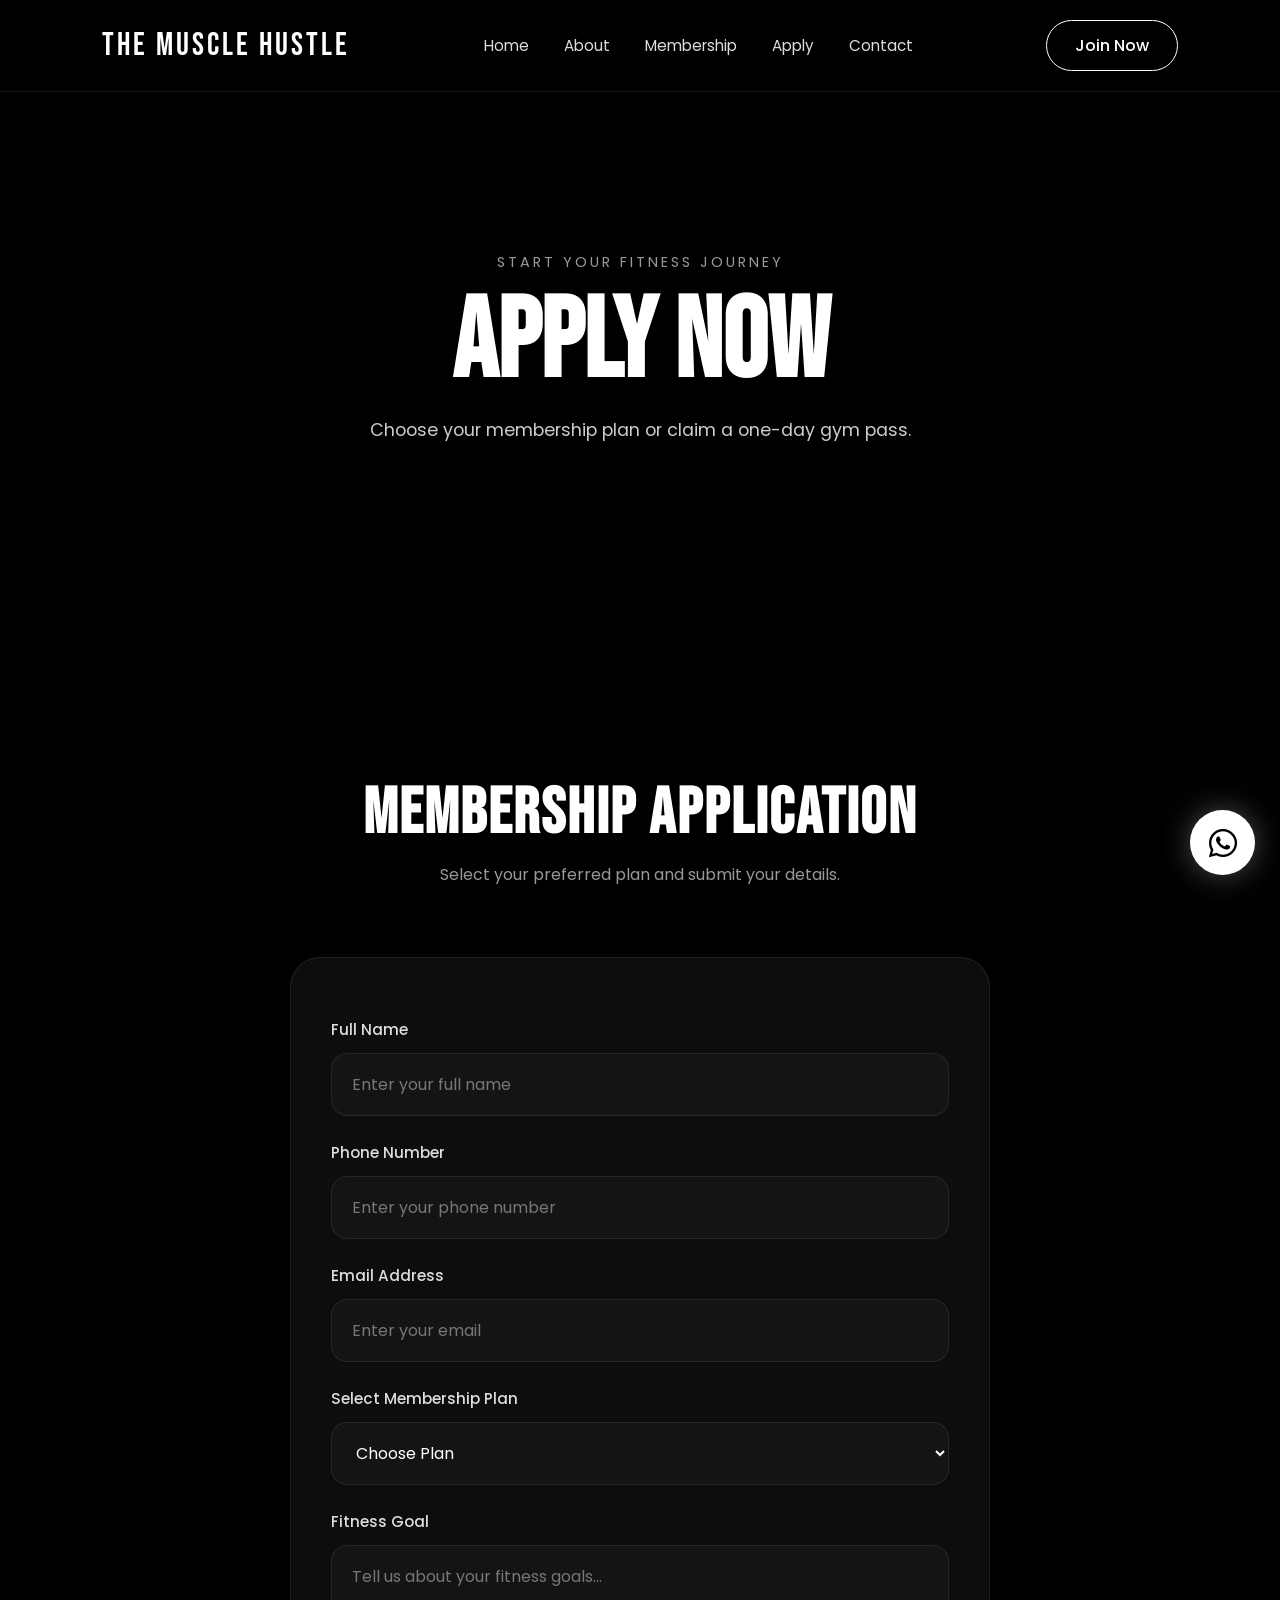
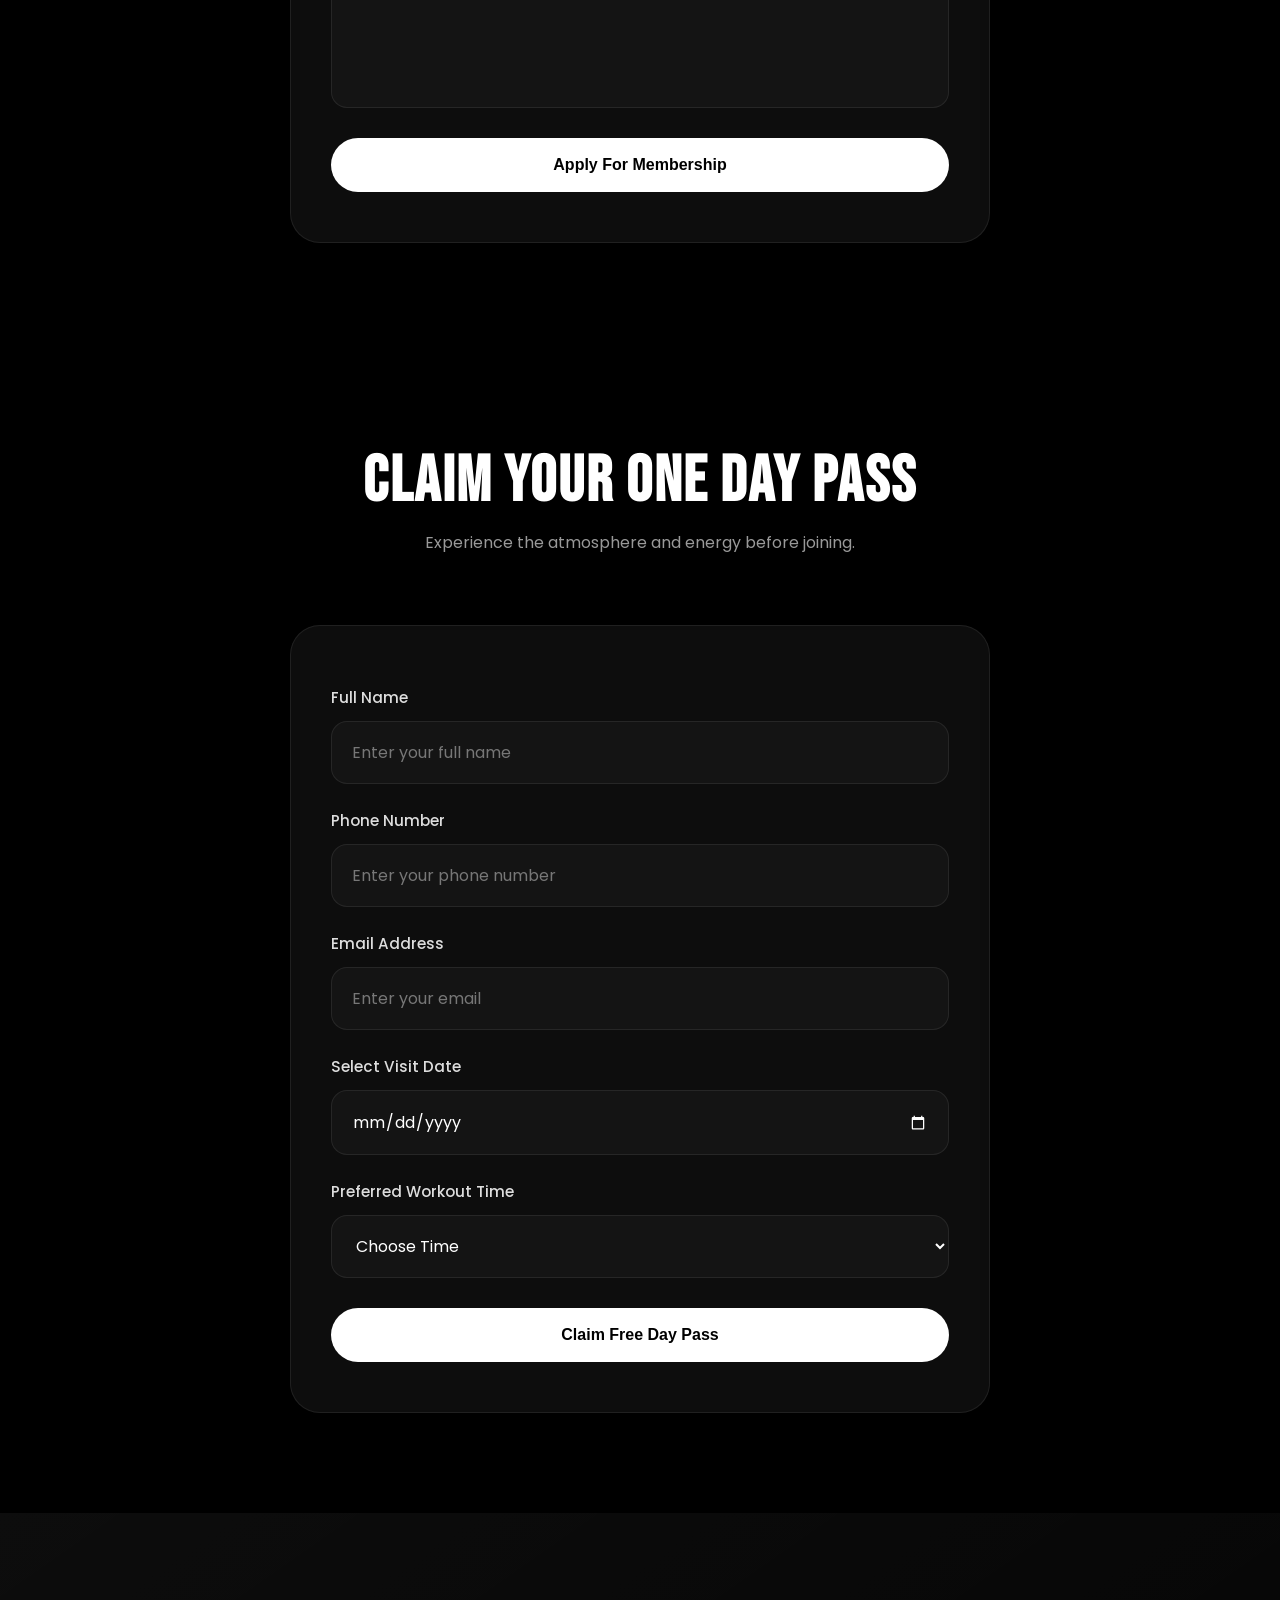
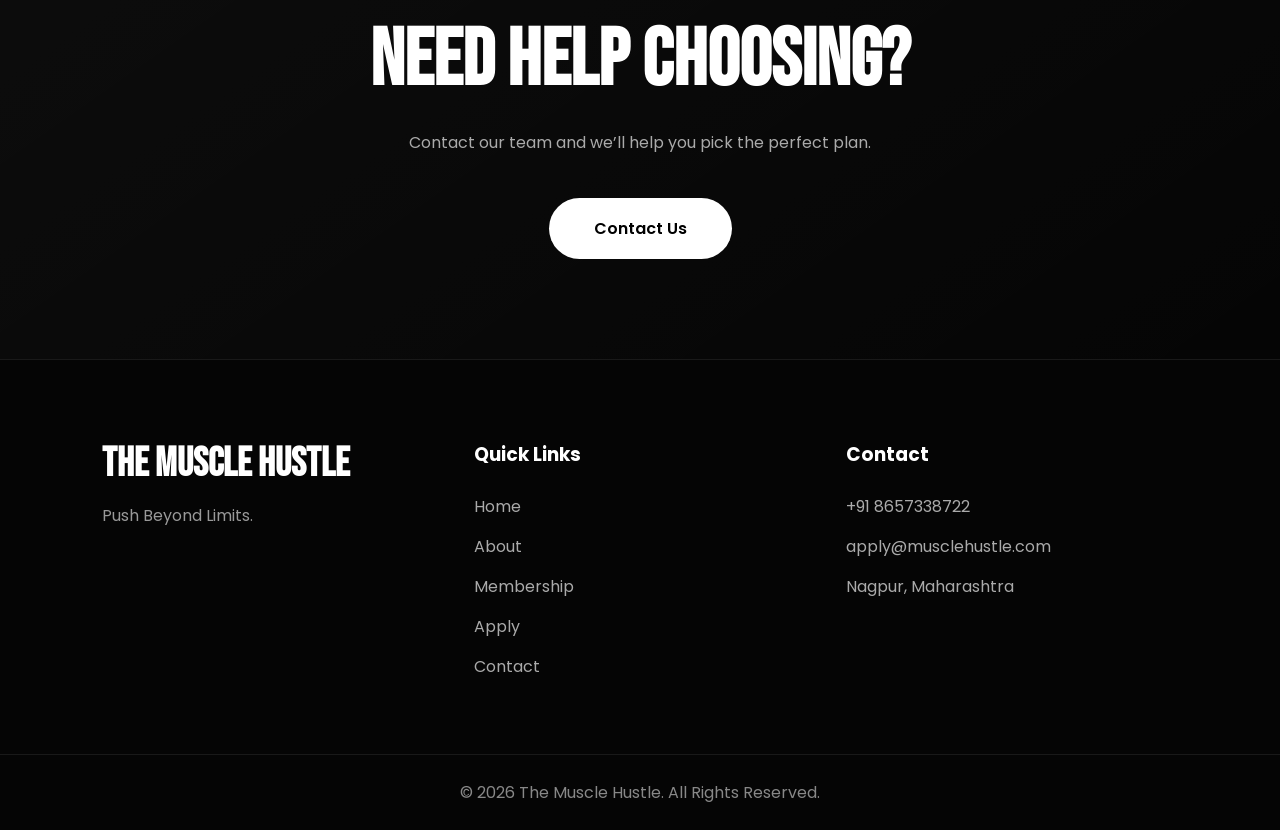
==== apply.html @ ff86056d "Initial commit" ====
<!DOCTYPE html>
<html lang="en">

<head>

    <meta charset="UTF-8">
    <meta name="viewport" content="width=device-width, initial-scale=1.0">

    <title>Apply | The Muscle Hustle</title>

    <!-- GOOGLE FONTS -->
    <link
        href="https://fonts.googleapis.com/css2?family=Bebas+Neue&family=Poppins:wght@300;400;500;600;700&display=swap"
        rel="stylesheet">

    <!-- FONT AWESOME -->
    <link rel="stylesheet" href="https://cdnjs.cloudflare.com/ajax/libs/font-awesome/6.5.1/css/all.min.css">

    <!-- CSS -->
    <link rel="stylesheet" href="membership.css">

</head>

<body>

    <!-- ================= NAVBAR ================= -->

    <header class="navbar">

        <a href="index.html" class="logo">
            THE MUSCLE HUSTLE
        </a>

        <nav>

            <ul class="nav-links">

                <li><a href="index.html">Home</a></li>
                <li><a href="about.html">About</a></li>
                <li><a href="membership.html">Membership</a></li>
                <li><a href="apply.html">Apply</a></li>
                <li><a href="contact.html">Contact</a></li>

            </ul>

        </nav>

        <a href="apply.html" class="join-btn">
            Join Now
        </a>

        <div class="menu-toggle">
            <i class="fas fa-bars"></i>
        </div>

    </header>

    <!-- ================= HERO ================= -->

    <section class="membership-hero">

        <div class="overlay"></div>

        <img src="images/membership-bg.jpg" alt="" class="hero-image">

        <div class="membership-hero-content">

            <span>START YOUR FITNESS JOURNEY</span>

            <h1>
                Apply Now
            </h1>

            <p>
                Choose your membership plan or claim a one-day gym pass.
            </p>

        </div>

    </section>

    <!-- ================= MEMBERSHIP FORM ================= -->

    <section class="pricing-section">

        <div class="section-title">

            <h2>
                Membership Application
            </h2>

            <p>
                Select your preferred plan and submit your details.
            </p>

        </div>

        <div class="pricing-card" style="max-width:700px; margin:auto;">

            <form class="apply-form">

                <div class="form-group" style="margin-bottom:25px;">

                    <label>Full Name</label>

                    <input type="text" placeholder="Enter your full name" required>

                </div>

                <div class="form-group" style="margin-bottom:25px;">

                    <label>Phone Number</label>

                    <input type="tel" placeholder="Enter your phone number" required>

                </div>

                <div class="form-group" style="margin-bottom:25px;">

                    <label>Email Address</label>

                    <input type="email" placeholder="Enter your email" required>

                </div>

                <div class="form-group" style="margin-bottom:25px;">

                    <label>Select Membership Plan</label>

                    <select required>

                        <option value="">Choose Plan</option>
                        <option>Monthly Plan - ₹2000</option>
                        <option>3 Months Plan - ₹3500</option>
                        <option>6 Months Plan - ₹5500</option>
                        <option>Annual Plan - ₹8000</option>

                    </select>

                </div>

                <div class="form-group" style="margin-bottom:30px;">

                    <label>Fitness Goal</label>

                    <textarea rows="5" placeholder="Tell us about your fitness goals..."></textarea>

                </div>

                <button type="submit" class="plan-btn" style="width:100%;">
                    Apply For Membership
                </button>

            </form>

        </div>

    </section>

    <!-- ================= DAY PASS FORM ================= -->

    <section class="extra-plans">

        <div class="section-title">

            <h2>
                Claim Your One Day Pass
            </h2>

            <p>
                Experience the atmosphere and energy before joining.
            </p>

        </div>

        <div class="pricing-card" style="max-width:700px; margin:auto;">

            <form class="apply-form">

                <div class="form-group" style="margin-bottom:25px;">

                    <label>Full Name</label>

                    <input type="text" placeholder="Enter your full name" required>

                </div>

                <div class="form-group" style="margin-bottom:25px;">

                    <label>Phone Number</label>

                    <input type="tel" placeholder="Enter your phone number" required>

                </div>

                <div class="form-group" style="margin-bottom:25px;">

                    <label>Email Address</label>

                    <input type="email" placeholder="Enter your email" required>

                </div>

                <div class="form-group" style="margin-bottom:25px;">

                    <label>Select Visit Date</label>

                    <input type="date" required>

                </div>

                <div class="form-group" style="margin-bottom:30px;">

                    <label>Preferred Workout Time</label>

                    <select required>

                        <option value="">Choose Time</option>
                        <option>Morning</option>
                        <option>Afternoon</option>
                        <option>Evening</option>

                    </select>

                </div>

                <button type="submit" class="plan-btn" style="width:100%;">
                    Claim Free Day Pass
                </button>

            </form>

        </div>

    </section>

    <!-- ================= CONTACT CTA ================= -->

    <section class="trial-section">

        <div class="trial-content">

            <h2>
                Need Help Choosing?
            </h2>

            <p>
                Contact our team and we’ll help you pick the perfect plan.
            </p>

            <a href="contact.html" class="trial-btn">
                Contact Us
            </a>

        </div>

    </section>

    <!-- ================= FOOTER ================= -->

    <footer class="footer">

        <div class="footer-container">

            <div class="footer-logo">

                <h2>
                    THE MUSCLE HUSTLE
                </h2>

                <p>
                    Push Beyond Limits.
                </p>

            </div>

            <div class="footer-links">

                <h3>
                    Quick Links
                </h3>

                <ul>

                    <li><a href="index.html">Home</a></li>
                    <li><a href="about.html">About</a></li>
                    <li><a href="membership.html">Membership</a></li>
                    <li><a href="apply.html">Apply</a></li>
                    <li><a href="contact.html">Contact</a></li>

                </ul>

            </div>

            <div class="footer-contact">

                <h3>
                    Contact
                </h3>

                <p>+91 8657338722</p>
                <p>apply@musclehustle.com</p>
                <p>Nagpur, Maharashtra</p>

            </div>

        </div>

        <div class="footer-bottom">

            <p>
                © 2026 The Muscle Hustle. All Rights Reserved.
            </p>

        </div>

    </footer>

    <!-- ================= WHATSAPP ================= -->

    <a href="https://wa.me/918657338722?text=Hello%20The%20Muscle%20Hustle%2C%20I%20want%20to%20apply%20for%20membership."
        class="whatsapp-float" target="_blank">

        <i class="fab fa-whatsapp"></i>

    </a>

    <!-- JS -->
    <script src="script.js"></script>

</body>

</html>
---- membership.css ----
/* =========================
   GLOBAL STYLES
========================= */

* {
    margin: 0;
    padding: 0;
    box-sizing: border-box;
}

html {
    scroll-behavior: smooth;
}

body {
    background: #000;
    color: #fff;
    font-family: 'Poppins', sans-serif;
    overflow-x: hidden;
}

section {
    padding: 100px 8%;
    position: relative;
}

img {
    width: 100%;
    display: block;
}

a {
    text-decoration: none;
    color: white;
}

ul {
    list-style: none;
}

.section-title {
    text-align: center;
    margin-bottom: 70px;
}

.section-title h2 {
    font-size: 4rem;
    font-family: 'Bebas Neue', sans-serif;
    letter-spacing: 2px;
    margin-bottom: 10px;
}

.section-title p {
    color: #999;
    font-size: 1rem;
}

/* =========================
   NAVBAR
========================= */

.navbar {
    width: 100%;
    padding: 20px 8%;
    position: fixed;
    top: 0;
    left: 0;
    z-index: 9999;

    display: flex;
    align-items: center;
    justify-content: space-between;

    background: rgba(0, 0, 0, 0.92);

    border-bottom: 1px solid rgba(255, 255, 255, 0.08);
}

.logo {
    font-size: 2rem;
    font-family: 'Bebas Neue', sans-serif;
    letter-spacing: 3px;
    color: #fff;
}

.nav-links {
    display: flex;
    gap: 35px;
}

.nav-links a {
    font-size: 0.95rem;
    color: #ddd;
    transition: 0.3s ease;
    position: relative;
}

.nav-links a:hover {
    color: white;
}

.nav-links a::after {
    content: '';
    position: absolute;
    width: 0%;
    height: 1px;
    background: white;
    left: 0;
    bottom: -6px;
    transition: 0.3s;
}

.nav-links a:hover::after {
    width: 100%;
}

.join-btn {
    padding: 12px 28px;
    border: 1px solid white;
    border-radius: 50px;
    transition: 0.4s ease;
    font-weight: 500;
}

.join-btn:hover {
    background: white;
    color: black;
    transform: translateY(-3px);
}

/* =========================
   HERO SECTION
========================= */

.membership-hero {
    width: 100%;
    min-height: 75vh;
    padding-top: 120px;
    position: relative;
    overflow: hidden;
    display: flex;
    align-items: center;
    justify-content: center;
}

.hero-image {
    position: absolute;
    width: 100%;
    height: 100%;
    object-fit: cover;
    filter: grayscale(100%);
}

.overlay {
    position: absolute;
    inset: 0;
    background: linear-gradient(to right,
            rgba(0, 0, 0, 0.92),
            rgba(0, 0, 0, 0.55),
            rgba(0, 0, 0, 0.85));
    z-index: 1;
}

.membership-hero-content {
    position: relative;
    z-index: 2;
    text-align: center;
    max-width: 850px;
}

.membership-hero-content span {
    color: #999;
    letter-spacing: 3px;
    font-size: 0.9rem;
}

.membership-hero-content h1 {
    font-size: 7rem;
    font-family: 'Bebas Neue', sans-serif;
    line-height: 0.9;
    margin: 20px 0;
    text-transform: uppercase;
}

.membership-hero-content p {
    color: #ccc;
    line-height: 1.8;
    font-size: 1.1rem;
}

/* =========================
   PRICING SECTION
========================= */

.pricing-grid {
    display: grid;
    grid-template-columns: repeat(auto-fit, minmax(280px, 1fr));
    gap: 35px;
}

.pricing-card {
    position: relative;
    background: #0d0d0d;
    border-radius: 30px;
    padding: 50px 40px;
    border: 1px solid rgba(255, 255, 255, 0.08);
    transition: 0.4s ease;
    overflow: hidden;
}

.pricing-card:hover {
    transform: translateY(-10px);
    border-color: rgba(255, 255, 255, 0.35);
    box-shadow: 0 0 40px rgba(255, 255, 255, 0.08);
}

.pricing-card h3 {
    font-size: 2rem;
    margin-bottom: 25px;
}

.price {
    font-size: 4rem;
    font-family: 'Bebas Neue', sans-serif;
    margin-bottom: 30px;
}

.price span {
    font-size: 1rem;
    color: #999;
    font-family: 'Poppins', sans-serif;
}

.pricing-card ul {
    margin-bottom: 35px;
}

.pricing-card ul li {
    margin-bottom: 18px;
    color: #ccc;
    display: flex;
    align-items: center;
    gap: 12px;
}

.pricing-card ul li i {
    color: white;
}

.plan-btn {
    display: inline-block;
    width: 100%;
    padding: 16px;
    text-align: center;
    border-radius: 50px;
    border: 1px solid rgba(255, 255, 255, 0.2);
    transition: 0.4s ease;
    font-weight: 600;
}

.plan-btn:hover {
    background: white;
    color: black;
}

.popular {
    border: 1px solid white;
    transform: scale(1.03);
}

.popular-badge {
    position: absolute;
    top: 20px;
    right: -40px;
    background: white;
    color: black;
    padding: 10px 50px;
    transform: rotate(45deg);
    font-size: 0.8rem;
    font-weight: 600;
}

.premium {
    background: linear-gradient(145deg,
            rgba(255, 255, 255, 0.08),
            rgba(255, 255, 255, 0.02));
}

/* =========================
   EXTRA PLANS
========================= */

.extras-grid {
    display: grid;
    grid-template-columns: repeat(auto-fit, minmax(250px, 1fr));
    gap: 30px;
}

.extra-card {
    padding: 45px 35px;
    border-radius: 24px;
    background: #0d0d0d;
    border: 1px solid rgba(255, 255, 255, 0.08);
    text-align: center;
    transition: 0.4s ease;
}

.extra-card:hover {
    transform: translateY(-10px);
    border-color: rgba(255, 255, 255, 0.3);
}

.extra-card i {
    font-size: 3rem;
    margin-bottom: 25px;
}

.extra-card h3 {
    margin-bottom: 15px;
    font-size: 1.5rem;
}

.extra-card p {
    color: #999;
    line-height: 1.7;
}

/* =========================
   TRIAL SECTION
========================= */

.trial-section {
    background: linear-gradient(145deg,
            rgba(255, 255, 255, 0.05),
            rgba(255, 255, 255, 0.02));
}

.trial-content {
    max-width: 750px;
    margin: auto;
    text-align: center;
}

.trial-content h2 {
    font-size: 5rem;
    font-family: 'Bebas Neue', sans-serif;
    margin-bottom: 20px;
}

.trial-content p {
    color: #aaa;
    margin-bottom: 40px;
    line-height: 1.8;
}

.trial-btn {
    display: inline-block;
    padding: 18px 45px;
    border-radius: 50px;
    background: white;
    color: black;
    font-weight: 600;
    transition: 0.4s ease;
}

.trial-btn:hover {
    transform: translateY(-5px);
    box-shadow: 0 0 30px rgba(255, 255, 255, 0.2);
}

/* =========================
   FAQ
========================= */

.faq-container {
    max-width: 900px;
    margin: auto;
}

.faq-item {
    margin-bottom: 20px;
    border-radius: 20px;
    overflow: hidden;
    border: 1px solid rgba(255, 255, 255, 0.08);
    background: #0d0d0d;
}

.faq-question {
    width: 100%;
    background: transparent;
    color: white;
    border: none;
    padding: 25px 30px;
    text-align: left;
    cursor: pointer;
    font-size: 1rem;
    display: flex;
    align-items: center;
    justify-content: space-between;
}

.faq-answer {
    max-height: 0;
    overflow: hidden;
    transition: 0.4s ease;
}

.faq-answer p {
    padding: 0 30px 25px;
    color: #aaa;
    line-height: 1.7;
}

.faq-item.active .faq-answer {
    max-height: 200px;
}

/* =========================
   FOOTER
========================= */

.footer {
    background: #050505;
    border-top: 1px solid rgba(255, 255, 255, 0.08);
    padding-top: 80px;
}

.footer-container {
    display: grid;
    grid-template-columns: repeat(auto-fit, minmax(250px, 1fr));
    gap: 40px;
    padding: 0 8% 60px;
}

.footer-logo h2 {
    font-family: 'Bebas Neue', sans-serif;
    font-size: 2.5rem;
    margin-bottom: 15px;
}

.footer-logo p {
    color: #999;
}

.footer-links h3,
.footer-contact h3 {
    margin-bottom: 25px;
}

.footer-links ul li {
    margin-bottom: 15px;
}

.footer-links ul li a {
    color: #aaa;
    transition: 0.3s ease;
}

.footer-links ul li a:hover {
    color: white;
    padding-left: 5px;
}

.footer-contact p {
    color: #aaa;
    margin-bottom: 15px;
}

.footer-bottom {
    border-top: 1px solid rgba(255, 255, 255, 0.08);
    text-align: center;
    padding: 25px;
    color: #888;
}

/* =========================
   WHATSAPP FLOAT
========================= */

.whatsapp-float {
    position: fixed;
    right: 25px;
    bottom: 25px;
    width: 65px;
    height: 65px;
    background: white;
    color: black;
    border-radius: 50%;
    display: flex;
    align-items: center;
    justify-content: center;
    font-size: 2rem;
    z-index: 999;
    box-shadow: 0 0 30px rgba(255, 255, 255, 0.3);
    transition: 0.4s ease;
}

.whatsapp-float:hover {
    transform: scale(1.12);
}

/* =========================
   SCROLLBAR
========================= */

::-webkit-scrollbar {
    width: 10px;
}

::-webkit-scrollbar-track {
    background: black;
}

::-webkit-scrollbar-thumb {
    background: #444;
    border-radius: 10px;
}

::-webkit-scrollbar-thumb:hover {
    background: white;
}

/* =========================
   RESPONSIVE
========================= */

@media(max-width: 1100px) {

    .membership-hero-content h1 {
        font-size: 5rem;
    }

}

@media(max-width: 850px) {

    .navbar {
        padding: 20px 5%;
    }

    .nav-links {
        display: none;
    }

    .membership-hero-content h1 {
        font-size: 4rem;
    }

    .section-title h2 {
        font-size: 3rem;
    }

    .trial-content h2 {
        font-size: 3.5rem;
    }

}

@media(max-width: 550px) {

    section {
        padding: 80px 5%;
    }

    .membership-hero-content h1 {
        font-size: 3rem;
    }

    .section-title h2 {
        font-size: 2.3rem;
    }

    .price {
        font-size: 3rem;
    }

    .trial-content h2 {
        font-size: 2.8rem;
    }

}

/* =========================
   APPLY FORM
========================= */

.apply-form {
    width: 100%;
}

.form-group {
    display: flex;
    flex-direction: column;
    margin-bottom: 25px;
}

.form-group label {
    margin-bottom: 12px;
    font-size: 0.95rem;
    color: #ddd;
    font-weight: 500;
}

.form-group input,
.form-group select,
.form-group textarea {
    width: 100%;
    padding: 18px 20px;
    border-radius: 16px;
    border: 1px solid rgba(255, 255, 255, 0.08);
    background: rgba(255, 255, 255, 0.03);
    color: white;
    font-size: 1rem;
    font-family: 'Poppins', sans-serif;
    outline: none;
    transition: 0.4s ease;
}

.form-group input:focus,
.form-group select:focus,
.form-group textarea:focus {
    border-color: rgba(255, 255, 255, 0.35);
    box-shadow: 0 0 20px rgba(255, 255, 255, 0.06);
    background: rgba(255, 255, 255, 0.05);
}

.form-group textarea {
    resize: none;
}

.form-group input::placeholder,
.form-group textarea::placeholder {
    color: #777;
}

.form-group select option {
    background: #111;
    color: white;
}

/* =========================
   FORM BUTTON
========================= */

.plan-btn {
    width: 100%;
    padding: 18px;
    border: none;
    border-radius: 50px;
    background: white;
    color: black;
    font-size: 1rem;
    font-weight: 600;
    cursor: pointer;
    transition: 0.4s ease;
    display: inline-block;
    text-align: center;
}

.plan-btn:hover {
    transform: translateY(-4px);
    box-shadow: 0 10px 35px rgba(255, 255, 255, 0.18);
}

/* =========================
   FORM CARD IMPROVEMENTS
========================= */

.pricing-card form {
    margin-top: 10px;
}

.pricing-card {
    backdrop-filter: blur(14px);
}

/* =========================
   DATE INPUT ICON FIX
========================= */

input[type="date"]::-webkit-calendar-picker-indicator {
    filter: invert(1);
    cursor: pointer;
}

/* =========================
   RESPONSIVE
========================= */

@media(max-width: 768px) {

    .form-group input,
    .form-group select,
    .form-group textarea {
        padding: 16px;
        font-size: 0.95rem;
    }

    .plan-btn {
        padding: 16px;
    }

}

/* =========================
   MOBILE NAVBAR
========================= */

.menu-toggle {
    display: none;
    font-size: 1.7rem;
    color: white;
    cursor: pointer;
    z-index: 10001;
}

@media(max-width: 850px) {

    .navbar {
        padding: 16px 5%;
    }

    .logo {
        font-size: 1.5rem;
        letter-spacing: 2px;
    }

    .join-btn {
        padding: 9px 18px;
        font-size: 0.82rem;
        border-radius: 30px;
    }

    .menu-toggle {
        display: block;
    }

    .nav-links {
        position: fixed;
        top: 80px;
        right: -100%;
        width: 260px;
        height: calc(100vh - 80px);

        background: rgba(0, 0, 0, 0.97);
        backdrop-filter: blur(12px);

        display: flex;
        flex-direction: column;
        align-items: flex-start;

        padding: 40px 30px;
        gap: 25px;

        transition: 0.4s ease;
        border-left: 1px solid rgba(255, 255, 255, 0.08);
    }

    .nav-links.active {
        right: 0;
    }

    .nav-links li {
        width: 100%;
    }

    .nav-links a {
        font-size: 1rem;
        width: 100%;
        display: block;
    }
}

@media(max-width: 550px) {

    .navbar {
        padding: 14px 4%;
    }

    .logo {
        font-size: 1.2rem;
    }

    .join-btn {
        padding: 8px 14px;
        font-size: 0.75rem;
    }

    .menu-toggle {
        font-size: 1.5rem;
    }

    .nav-links {
        width: 220px;
        padding: 30px 22px;
    }
}

/* =========================================================
   EXTRA RESPONSIVE FIXES FOR MEMBERSHIP.CSS
   PASTE THIS AT THE VERY END OF membership.css
========================================================= */

/* =========================
   GLOBAL RESPONSIVE FIX
========================= */

html,
body {
    overflow-x: hidden;
}

section {
    overflow: hidden;
}

/* =========================
   FLEXIBLE IMAGES
========================= */

.hero-image,
img {
    width: 100%;
    height: auto;
    display: block;
}

/* =========================
   BUTTON RESPONSIVE
========================= */

.plan-btn,
.join-btn,
.trial-btn {
    white-space: nowrap;
}

/* =========================
   LARGE TABLET
========================= */

@media (max-width: 1200px) {

    .membership-hero-content h1 {
        font-size: 5.2rem;
    }

    .section-title h2 {
        font-size: 3.5rem;
    }

    .trial-content h2 {
        font-size: 4rem;
    }

}

/* =========================
   TABLET RESPONSIVE
========================= */

@media (max-width: 992px) {

    section {
        padding: 90px 6%;
    }

    .membership-hero {
        min-height: auto;
        padding-top: 150px;
        padding-bottom: 90px;
    }

    .membership-hero-content {
        padding: 0 20px;
    }

    .membership-hero-content h1 {
        font-size: 4.3rem;
        line-height: 1;
    }

    .membership-hero-content p {
        font-size: 1rem;
    }

    .pricing-grid {
        grid-template-columns: repeat(2, 1fr);
    }

    .extras-grid {
        grid-template-columns: repeat(2, 1fr);
    }

    .popular {
        transform: scale(1);
    }

    .trial-content h2 {
        font-size: 3.5rem;
    }

}

/* =========================
   MOBILE NAVBAR
========================= */

.menu-toggle {
    display: none;
    font-size: 1.7rem;
    color: white;
    cursor: pointer;
    z-index: 10001;
}

/* =========================
   MOBILE RESPONSIVE
========================= */

@media (max-width: 850px) {

    .navbar {
        padding: 16px 5%;
        gap: 12px;
    }

    .logo {
        font-size: 1.45rem;
        letter-spacing: 2px;
        max-width: 180px;
        line-height: 1;
    }

    .join-btn {
        padding: 8px 15px;
        font-size: 0.78rem;
        border-radius: 30px;
    }

    .menu-toggle {
        display: flex;
        align-items: center;
        justify-content: center;
    }

    /* MOBILE MENU */

    .nav-links {
        position: fixed;
        top: 72px;
        right: -100%;
        width: 260px;
        height: calc(100vh - 72px);

        background: rgba(0, 0, 0, 0.98);
        backdrop-filter: blur(12px);

        display: flex;
        flex-direction: column;
        align-items: flex-start;

        padding: 40px 30px;
        gap: 28px;

        transition: 0.4s ease;
        border-left: 1px solid rgba(255, 255, 255, 0.08);
    }

    .nav-links.active {
        right: 0;
    }

    .nav-links li {
        width: 100%;
    }

    .nav-links a {
        font-size: 1rem;
        width: 100%;
        display: block;
    }

    /* HERO */

    .membership-hero {
        padding-top: 140px;
        padding-bottom: 80px;
    }

    .membership-hero-content h1 {
        font-size: 3.5rem;
        letter-spacing: 1px;
    }

    .membership-hero-content p {
        font-size: 0.95rem;
        line-height: 1.7;
    }

    /* TITLES */

    .section-title {
        margin-bottom: 50px;
    }

    .section-title h2 {
        font-size: 2.9rem;
    }

    /* GRIDS */

    .pricing-grid,
    .extras-grid {
        grid-template-columns: 1fr;
    }

    .pricing-card,
    .extra-card {
        padding: 35px 28px;
    }

    .pricing-card h3 {
        font-size: 1.7rem;
    }

    .price {
        font-size: 3.5rem;
    }

    .trial-content h2 {
        font-size: 3rem;
    }

    .trial-content p {
        font-size: 0.95rem;
    }

    .faq-question {
        padding: 22px 24px;
        font-size: 0.95rem;
    }

    .faq-answer p {
        padding: 0 24px 24px;
    }

    .footer-container {
        grid-template-columns: 1fr;
        text-align: center;
    }

}

/* =========================
   SMALL MOBILE
========================= */

@media (max-width: 600px) {

    section {
        padding: 75px 5%;
    }

    .navbar {
        padding: 14px 4%;
    }

    .logo {
        font-size: 1.15rem;
        max-width: 130px;
    }

    .join-btn {
        padding: 7px 12px;
        font-size: 0.72rem;
    }

    .menu-toggle {
        font-size: 1.45rem;
    }

    .nav-links {
        width: 220px;
        padding: 30px 22px;
    }

    .membership-hero {
        padding-top: 130px;
    }

    .membership-hero-content h1 {
        font-size: 2.8rem;
    }

    .membership-hero-content p {
        font-size: 0.92rem;
    }

    .section-title h2 {
        font-size: 2.3rem;
    }

    .pricing-card,
    .extra-card,
    .faq-item {
        padding: 25px 20px;
    }

    .pricing-card h3,
    .extra-card h3 {
        font-size: 1.4rem;
    }

    .price {
        font-size: 3rem;
    }

    .trial-content h2 {
        font-size: 2.5rem;
    }

    .trial-btn,
    .plan-btn {
        width: 100%;
        text-align: center;
        padding: 15px 20px;
    }

    .faq-question {
        padding: 20px;
        font-size: 0.92rem;
    }

    .faq-answer p {
        padding: 0 20px 20px;
        font-size: 0.92rem;
    }

    .form-group input,
    .form-group select,
    .form-group textarea {
        padding: 15px;
        font-size: 0.95rem;
        border-radius: 14px;
    }

    .whatsapp-float {
        width: 55px;
        height: 55px;
        font-size: 1.6rem;
        right: 15px;
        bottom: 15px;
    }

}

/* =========================
   EXTRA SMALL DEVICES
========================= */

@media (max-width: 400px) {

    .logo {
        font-size: 1rem;
        max-width: 110px;
    }

    .join-btn {
        padding: 6px 10px;
        font-size: 0.65rem;
    }

    .membership-hero-content h1 {
        font-size: 2.2rem;
    }

    .membership-hero-content span {
        font-size: 0.75rem;
    }

    .membership-hero-content p {
        font-size: 0.88rem;
    }

    .section-title h2 {
        font-size: 2rem;
    }

    .price {
        font-size: 2.5rem;
    }

    .trial-content h2 {
        font-size: 2rem;
    }

    .nav-links {
        width: 200px;
    }

}
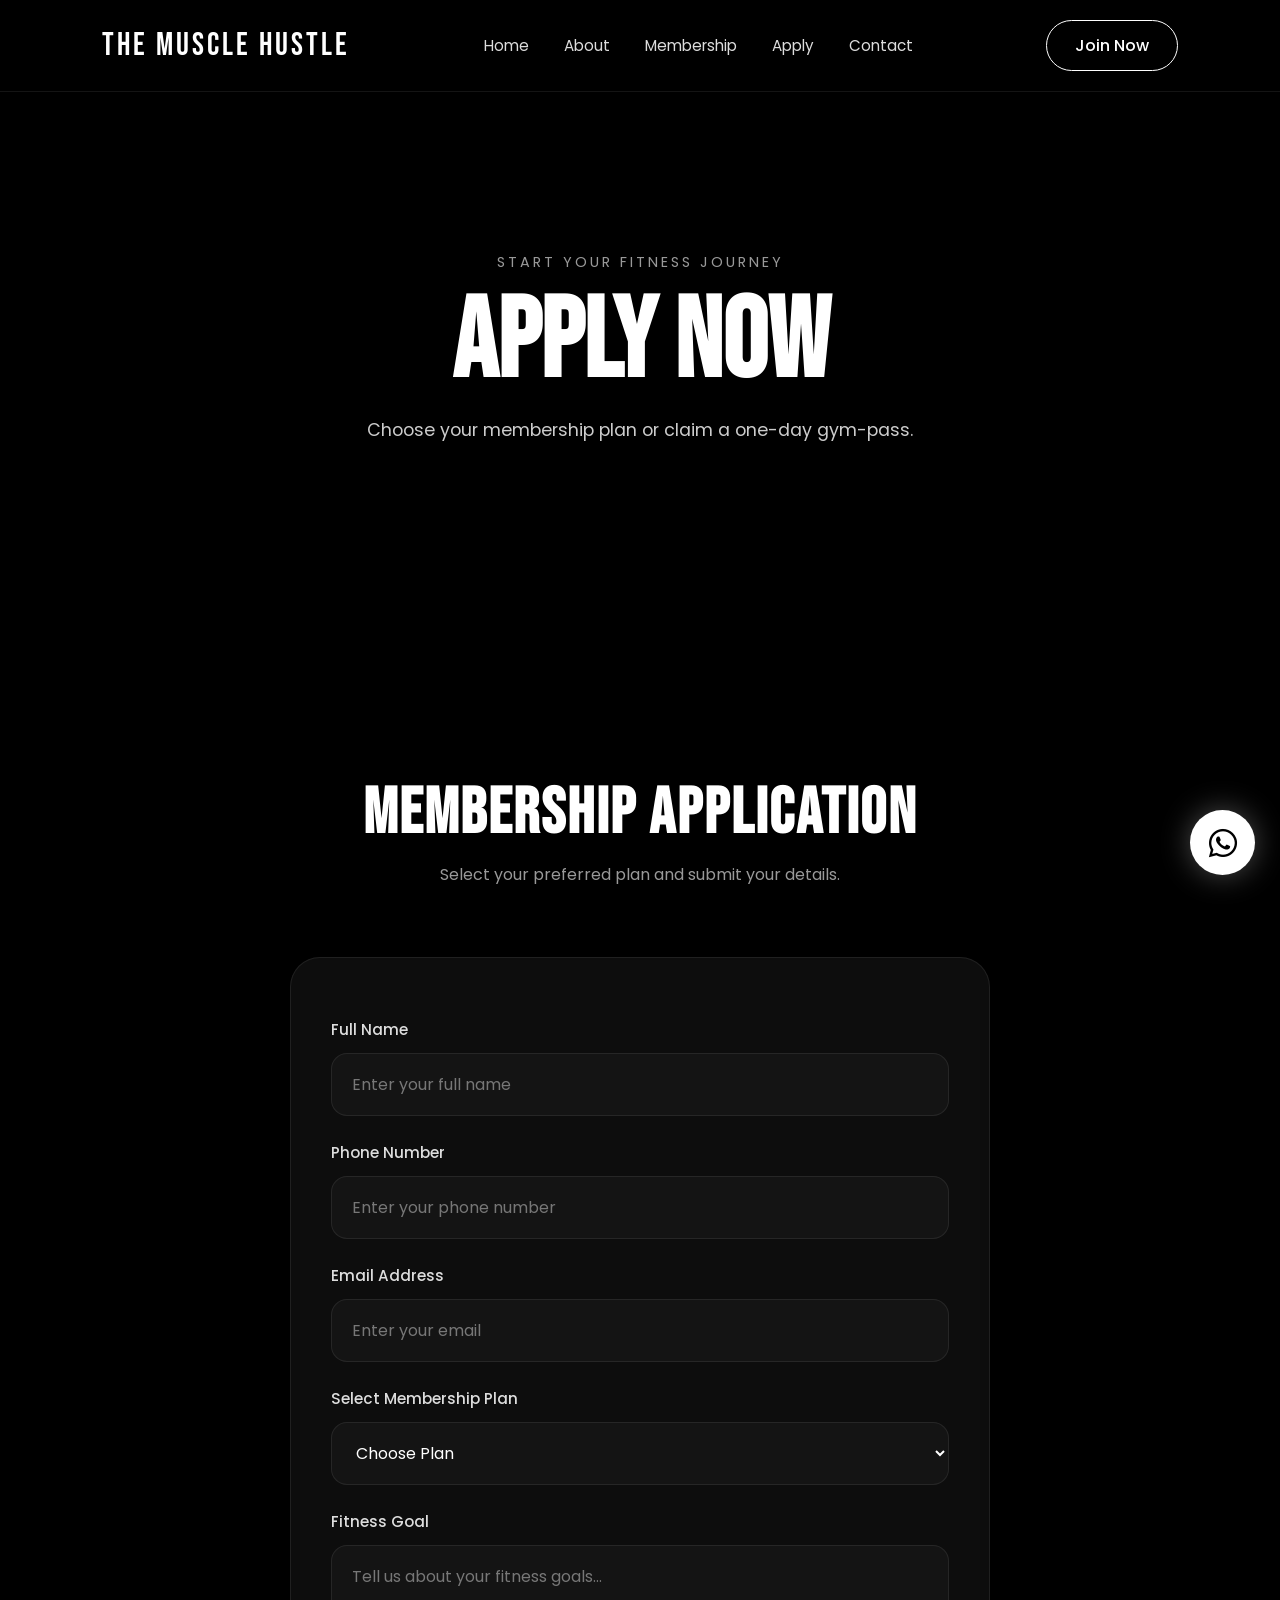
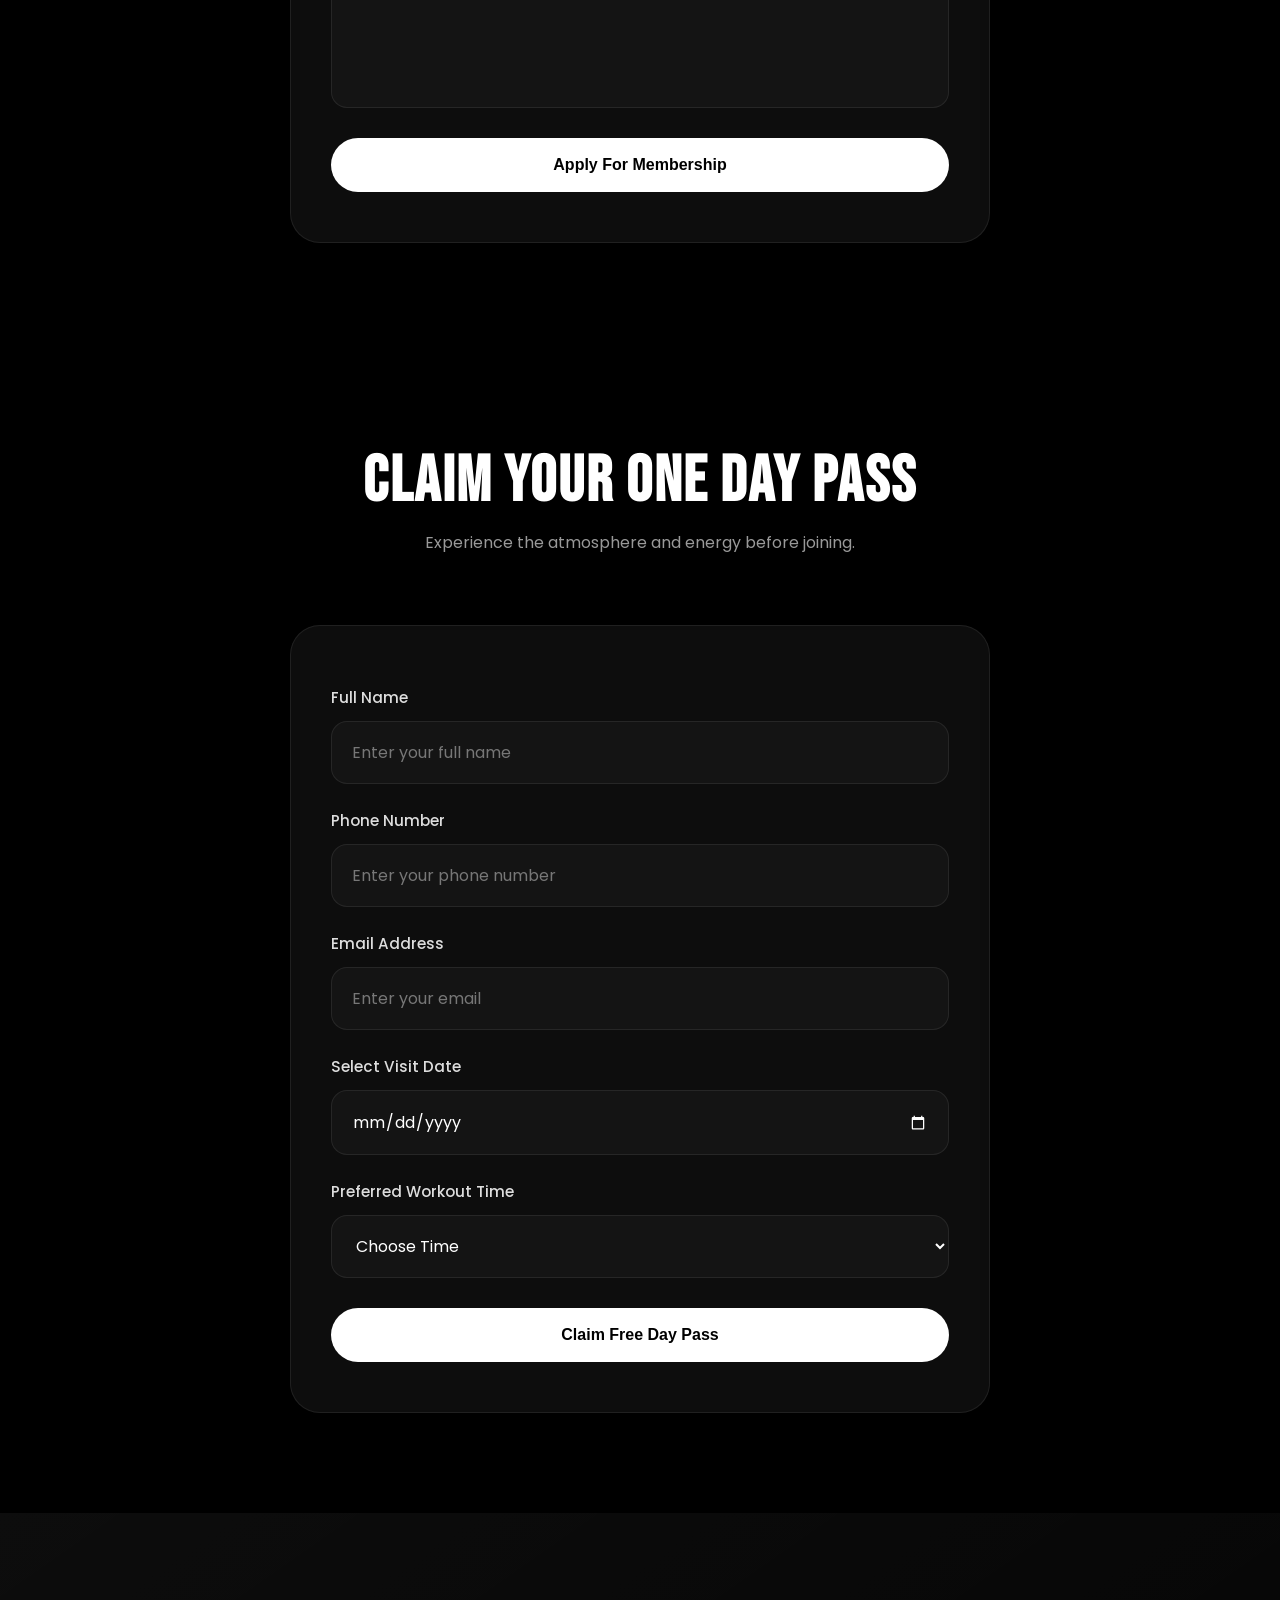
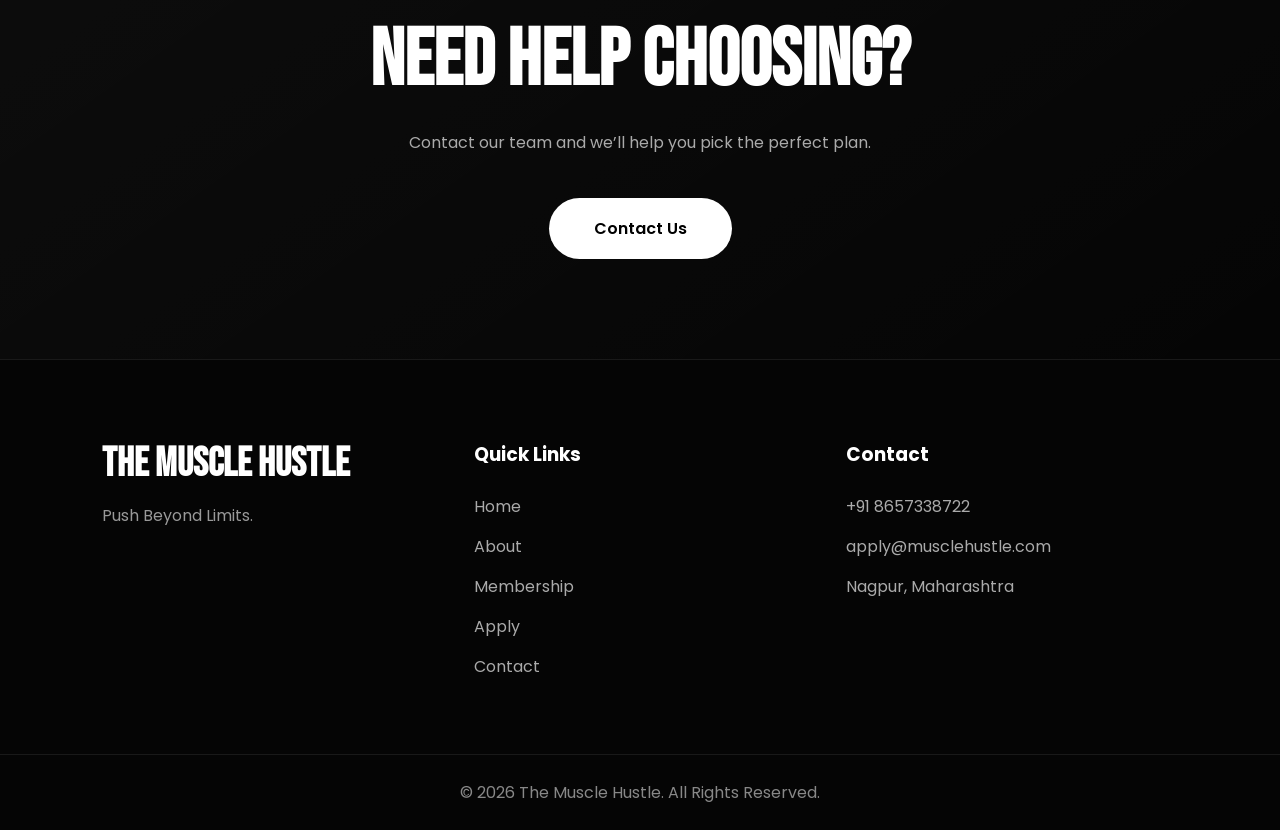
==== commit 3f58e8b8: "Update apply.html" ====
--- a/apply.html
+++ b/apply.html
@@ -72,7 +72,7 @@
             </h1>
 
             <p>
-                Choose your membership plan or claim a one-day gym pass.
+                Choose your membership plan or claim a one-day gym-pass.
             </p>
 
         </div>
@@ -330,4 +330,4 @@
 
 </body>
 
-</html>+</html>
